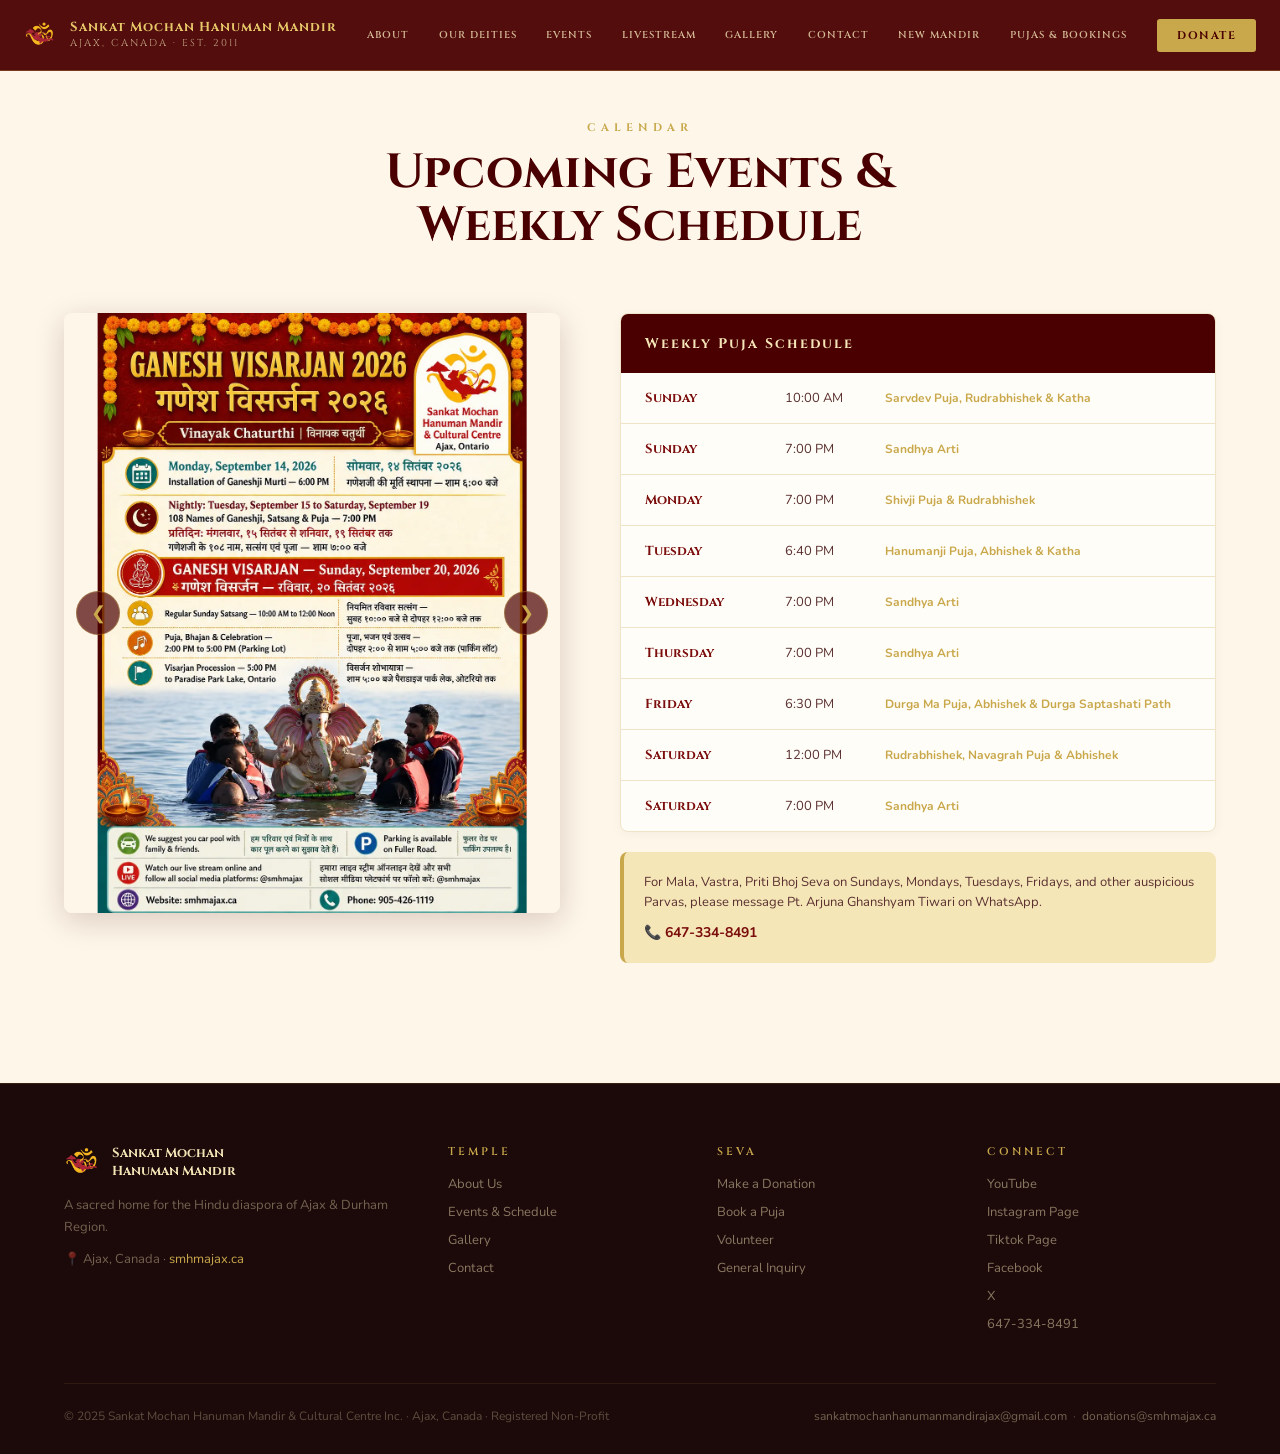
==== events.html @ 4f7484eb "Initial commit - SMHM website dev" ====
<!DOCTYPE html>
<html lang="en">
<head>
<meta charset="UTF-8">
<meta name="viewport" content="width=device-width, initial-scale=1.0">
<title>Sankat Mochan Hanuman Mandir & Cultural Centre</title>
<link rel="icon" type="image/png" href="assets/images/mandir-icon.png">
<link rel="preconnect" href="https://fonts.googleapis.com">
<link href="https://fonts.googleapis.com/css2?family=Cormorant+Garamond:ital,wght@0,300;0,400;0,600;0,700;1,400&family=Cinzel:wght@400;600;700;900&family=Nunito:wght@300;400;600;700&display=swap" rel="stylesheet">
<link rel="stylesheet" href="assets/css/style.css?v=11">
</head>
<body>

<!-- ═══ NAV ═══ -->
<nav id="nav">
  <a href="index.html" class="nav-brand">
      <div class="nav-inner">
      <img src="assets/images/mandir-icon.png" class="nav-logo-img" alt="Mandir Logo">
      <div class="nav-name">
        <div class="n1">Sankat Mochan Hanuman Mandir</div>
        <div class="n2">Ajax, Canada · Est. 2011</div>
      </div>
    </a>

    <div class="nav-links">
      <a href="about.html">About</a>
      <a href="deities.html">Our Deities</a>
      <a href="events.html">Events</a>
      <a href="livestream.html">Livestream</a>
      <a href="gallery.html">Gallery</a>
      <a href="contact.html">Contact</a>
      <a href="new-mandir.html">New Mandir</a>
      <a href="bookings.html">Pujas &amp; Bookings</a>
    </div>

    <a href="donate.html" class="nav-donate">Donate</a>

    <button class="nav-mobile-btn" onclick="toggleMenu()" aria-label="Menu">
      <span></span><span></span><span></span>
    </button>
  </div>

  <div id="mobile-menu">
    <a href="about.html" onclick="toggleMenu()">About</a>
    <a href="deities.html" onclick="toggleMenu()">Our Deities</a>
    <a href="events.html" onclick="toggleMenu()">Events</a>
    <a href="livestream.html" onclick="toggleMenu()">Livestream</a>
    <a href="gallery.html" onclick="toggleMenu()">Gallery</a>
    <a href="contact.html" onclick="toggleMenu()">Contact</a>
    <a href="new-mandir.html" onclick="toggleMenu()">New Mandir</a>
    <a href="bookings.html" onclick="toggleMenu()">Pujas &amp; Bookings</a>
    <a href="donate.html" onclick="toggleMenu()">Donate</a>
  </div>
</nav>


<!-- ═══ EVENTS ═══ -->
<section id="events">
  <div class="container">
    <div style="text-align:center;margin-bottom:60px" class="fade-up">
      <span class="section-label">Calendar</span>
      <h2 class="section-title">Upcoming Events &<br>Weekly Schedule</h2>
    </div>
    <div class="events-grid">
      <div>
        <div class="events-poster-slider fade-up">
  
  <button class="slider-arrow prev" onclick="moveSlide(-1)" aria-label="Previous Poster">&#10094;</button>
  <button class="slider-arrow next" onclick="moveSlide(1)" aria-label="Next Poster">&#10095;</button>

  <div class="slider-track" id="sliderTrack">
    <img src="assets/images/september/Ganeshvisarjan 2026.webp" alt="Ganeshvisarjan 2026">
    
    <img src="assets/images/september/Pitri Paksh.webp" alt="Pritri Paksh">
    
    <img src="assets/images/september/Diwali fundraiser.webp" alt="Diwali Fundraising">
    
    <img src="assets/images/september/Sharad Navratri 2026 .webp" alt="Navratri">
  </div>

</div>
      </div>
      <div class="fade-up stagger-2">
        <div class="schedule-table">
          <h3>Weekly Puja Schedule</h3>
          <div class="schedule-row"><span class="day2">Sunday</span><span class="time">10:00 AM</span><span class="service">Sarvdev Puja, Rudrabhishek & Katha</span></div>
          <div class="schedule-row"><span class="day2">Sunday</span><span class="time">7:00 PM</span><span class="service">Sandhya Arti</span></div>
          <div class="schedule-row"><span class="day2">Monday</span><span class="time">7:00 PM</span><span class="service">Shivji Puja & Rudrabhishek</span></div>
          <div class="schedule-row"><span class="day2">Tuesday</span><span class="time">6:40 PM</span><span class="service">Hanumanji Puja, Abhishek & Katha</span></div>
          <div class="schedule-row"><span class="day2">Wednesday</span><span class="time">7:00 PM</span><span class="service">Sandhya Arti</span></div>
          <div class="schedule-row"><span class="day2">Thursday</span><span class="time">7:00 PM</span><span class="service">Sandhya Arti</span></div>
          <div class="schedule-row"><span class="day2">Friday</span><span class="time">6:30 PM</span><span class="service">Durga Ma Puja, Abhishek & Durga Saptashati Path</span></div>
          <div class="schedule-row"><span class="day2">Saturday</span><span class="time">12:00 PM</span><span class="service">Rudrabhishek, Navagrah Puja & Abhishek</span></div>
          <div class="schedule-row"><span class="day2">Saturday</span><span class="time">7:00 PM</span><span class="service">Sandhya Arti</span></div>
        </div>
        <div style="margin-top:20px;padding:20px;background:var(--gold-pale);border-radius:var(--r);border-left:4px solid var(--gold)">
          <p style="font-size:13px;color:var(--text-lt);line-height:1.6">For Mala, Vastra, Priti Bhoj Seva on Sundays, Mondays, Tuesdays, Fridays, and other auspicious Parvas, please message Pt. Arjuna Ghanshyam Tiwari on WhatsApp.</p>
          <a href="tel:6473348491" style="display:inline-block;margin-top:10px;color:var(--crimson);font-weight:700;font-size:14px;text-decoration:none">📞 647-334-8491</a>
        </div>
      </div>
    </div>
  </div>
</section>



<!-- ═══ FOOTER ═══ -->
<footer>
  <div class="container">
    <div class="footer-grid">
      <div class="footer-brand">
        <div style="display:flex;align-items:center;gap:12px;margin-bottom:12px">
          <img src="assets/images/mandir-icon.png" 
       alt="Mandir Logo" 
       style="width:36px; height:36px; object-fit:cover; border-radius:50%; flex-shrink:0;">
          <div style="font-family:'Cinzel',serif;font-size:13px;color:var(--gold-pale);font-weight:700">Sankat Mochan<br>Hanuman Mandir</div>
        </div>
        <p>A sacred home for the Hindu diaspora of Ajax & Durham Region.</p>
        <p style="margin-top:10px">📍 Ajax, Canada · <a href="http://smhmajax.ca" style="color:var(--gold);text-decoration:none">smhmajax.ca</a></p>
      </div>
      <div class="footer-col">
        <h4>Temple</h4>
        <a href="about.html">About Us</a>
        <a href="events.html">Events & Schedule</a>
        <a href="gallery.html">Gallery</a>
        <a href="contact.html">Contact</a>
      </div>
      <div class="footer-col">
        <h4>Seva</h4>
        <a href="donate.html">Make a Donation</a>
        <a href="mailto:bookings@smhmajax.ca">Book a Puja</a>
        <a href="mailto:seva@smhmajax.ca">Volunteer</a>
        <a href="mailto:info@smhmajax.ca">General Inquiry</a>
      </div>
      <div class="footer-col">
        <h4>Connect</h4>
        <a href="https://www.youtube.com/@smhmajax" target="_blank">YouTube</a>
        <a href="https://www.instagram.com/smhmajax/">Instagram Page</a>
        <a href="https://www.tiktok.com/@smhmajax">Tiktok Page</a>
        <a href="https://www.facebook.com/smhmajax?mibextid=wwXlfr&mibextid=wwXlfr">Facebook</a>
        <a href="https://x.com/smhmajax">X</a>
        <a href="tel:6473348491">647-334-8491</a>
      </div>
    </div>
    <div class="footer-bottom">
      <span>© 2025 Sankat Mochan Hanuman Mandir & Cultural Centre Inc. · Ajax, Canada · Registered Non-Profit</span>
      <span>
        <a href="mailto:sankatmochanhanumanmandirajax@gmail.com">sankatmochanhanumanmandirajax@gmail.com</a> &nbsp;·&nbsp;
        <a href="mailto:donations@smhmajax.ca">donations@smhmajax.ca</a>
      </span>
    </div>
  </div>
</footer>
<script src="assets/scripts/main.js"></script>
</body>
</html>
---- assets/css/style.css ----
/* ═══════════════════════════════════════════
   SMHMAJAX.CA  —  Design System
   Deep crimson · Antique gold · Ivory
   Cinzel (display) + Cormorant (serif) + Nunito (body)
═══════════════════════════════════════════ */
:root {
  --crimson:    #7B0D0D;
  --crimson-dk: #4A0000;
  --crimson-lt: #A01515;
  --gold:       #C9A84C;
  --gold-lt:    #E8C96A;
  --gold-pale:  #F5E6B8;
  --ivory:      #FDF6E9;
  --ivory-dk:   #F0E4C8;
  --charcoal:   #1C0A0A;
  --text:       #2A1010;
  --text-lt:    #5A3030;
  --white:      #FFFDF7;
  --shadow:     rgba(74,0,0,0.18);
  --r:          8px;
}

*, *::before, *::after { margin:0; padding:0; box-sizing:border-box; }

html {
  scroll-behavior: smooth;
  max-width: 100%;
  overflow-x: hidden;
  margin: 0;
}

body {
  font-family: 'Nunito', sans-serif;
  background: var(--ivory);
  color: var(--text);
  max-width: 100%;
  overflow-x: hidden;
  margin: 0;
  padding-left: 0;
  padding-right: 0;
  box-sizing: border-box;
}

/* ── SCROLLBAR ── */
::-webkit-scrollbar { width: 6px; }
::-webkit-scrollbar-track { background: var(--ivory-dk); }
::-webkit-scrollbar-thumb { background: var(--crimson); border-radius: 3px; }

/* ═══ TYPOGRAPHY ═══ */
.display    { font-family:'Cinzel',serif; }
.serif      { font-family:'Cormorant Garamond',serif; }
h1,h2,h3   { font-family:'Cinzel',serif; }
h4,h5      { font-family:'Cormorant Garamond',serif; font-weight:600; }

/* ═══ UTILITY ═══ */
.gold-line {
  display:flex; align-items:center; gap:16px;
  color:var(--gold); font-size:12px; letter-spacing:3px; text-transform:uppercase;
}
.gold-line::before,.gold-line::after {
  content:''; flex:1; height:1px;
  background:linear-gradient(90deg,transparent,var(--gold),transparent);
}
.section-label {
  font-family:'Cinzel',serif; font-size:11px; font-weight:700;
  letter-spacing:5px; color:var(--gold); text-transform:uppercase;
  margin-bottom:12px; display:block;
}
.section-title {
  font-family:'Cinzel',serif; font-size:clamp(28px,4vw,48px);
  font-weight:700; color:var(--crimson-dk); line-height:1.1;
  margin-bottom:20px;
}
.section-body {
  font-family:'Cormorant Garamond',serif; font-size:18px;
  color:var(--text-lt); line-height:1.8; font-weight:400;
}
.btn-primary {
  display:inline-flex; align-items:center; gap:10px;
  background:var(--crimson); color:var(--gold-pale);
  font-family:'Cinzel',serif; font-size:12px; font-weight:700;
  letter-spacing:2px; text-transform:uppercase;
  padding:14px 32px; border-radius:3px; text-decoration:none;
  border:2px solid var(--crimson);
  transition:all 0.3s ease;
  box-shadow: 0 4px 20px var(--shadow);
}
.btn-primary:hover {
  background:transparent; color:var(--crimson);
  transform:translateY(-2px);
  box-shadow: 0 8px 30px var(--shadow);
}
.btn-outline {
  display:inline-flex; align-items:center; gap:10px;
  background:transparent; color:var(--gold-pale);
  font-family:'Cinzel',serif; font-size:12px; font-weight:700;
  letter-spacing:2px; text-transform:uppercase;
  padding:14px 32px; border-radius:3px; text-decoration:none;
  border:2px solid var(--gold);
  transition:all 0.3s ease;
}
.btn-outline:hover {
  background:var(--gold); color:var(--crimson-dk);
  transform:translateY(-2px);
}
.container { max-width:1200px; margin:0 auto; padding:0 24px; }
.grid-2 { display:grid; grid-template-columns:1fr 1fr; gap:60px; align-items:center; }
.grid-3 { display:grid; grid-template-columns:repeat(3,1fr); gap:32px; }
.grid-4 { display:grid; grid-template-columns:repeat(4,1fr); gap:24px; }

/* ═══ NAV ═══ */
#nav {
  position:fixed; top:0; left:0; right:0; z-index:1000;
  background:rgba(74,0,0,0.95);
  backdrop-filter:blur(20px);
  border-bottom:1px solid rgba(201,168,76,0.3);
  transition:all 0.3s ease;
}
#nav .nav-inner {
  max-width:1400px; margin:0 auto; padding:0 24px;
  display:flex; align-items:center; justify-content:flex-start;
  height:70px; gap:0;
}
.nav-brand {
  display:flex; align-items:center; gap:14px; text-decoration:none;
  flex-shrink:0;
}
.nav-om {
  width:42px; height:42px; border-radius:50%;
  background:linear-gradient(135deg,var(--gold),var(--gold-lt));
  display:flex; align-items:center; justify-content:center;
  font-size:20px; color:var(--crimson-dk); font-weight:900;
  font-family:'Cinzel',serif; flex-shrink:0;
  box-shadow:0 2px 12px rgba(201,168,76,0.4);
}
.nav-name { font-family:'Cinzel',serif; white-space:nowrap; }
.nav-name .n1 { font-size:13px; font-weight:700; color:var(--gold-lt); letter-spacing:1px; line-height:1.2; white-space:nowrap; }
.nav-name .n2 { font-size:10px; color:rgba(245,230,184,0.7); letter-spacing:2px; text-transform:uppercase; white-space:nowrap; }
.nav-links {
  display:flex; align-items:center; flex:1;
  justify-content:space-between;
  flex-wrap:nowrap; white-space:nowrap;
  padding:0 24px;
}
.nav-links a {
  font-family:'Cinzel',serif; font-size:10px; font-weight:600;
  letter-spacing:1px; text-transform:uppercase;
  color:rgba(245,230,184,0.8); padding:8px 6px; border-radius:3px;
  text-decoration:none; transition:all 0.2s ease; white-space:nowrap;
}
.nav-links a:hover { color:var(--gold-lt); background:rgba(201,168,76,0.12); }
.nav-links a.nav-active { color:var(--gold-lt); background:rgba(201,168,76,0.14); }
.nav-donate {
  font-family:'Cinzel',serif; font-size:11px; font-weight:700;
  letter-spacing:1.5px; text-transform:uppercase;
  background:var(--gold); color:var(--crimson-dk);
  padding:9px 20px; border-radius:3px; text-decoration:none;
  transition:all 0.2s ease;
}
.nav-donate:hover { background:var(--gold-lt); transform:translateY(-1px); }
.nav-mobile-btn { display:none; background:none; border:none; cursor:pointer; padding:8px; }
.nav-mobile-btn span {
  display:block; width:24px; height:2px;
  background:var(--gold); margin:5px 0; transition:all 0.3s;
}
#mobile-menu {
  display:none; background:var(--crimson-dk);
  border-top:1px solid rgba(201,168,76,0.2);
}
#mobile-menu a {
  display:block; padding:14px 24px;
  font-family:'Cinzel',serif; font-size:12px; letter-spacing:2px;
  color:var(--gold-pale); text-decoration:none;
  border-bottom:1px solid rgba(201,168,76,0.1);
}

/* ═══ HERO ═══ */
#hero {
  min-height:100vh; position:relative; overflow:hidden;
  background:var(--crimson-dk);
  display:flex; align-items:center;
}
.hero-bg {
  position:absolute; inset:0;
  background: radial-gradient(ellipse 80% 60% at 60% 40%, rgba(160,21,21,0.7) 0%, rgba(74,0,0,0.95) 70%);
}
/* Decorative mandala pattern */
.hero-mandala {
  position:absolute; right:-200px; top:50%; transform:translateY(-50%);
  width:700px; height:700px; border-radius:50%;
  border:1px solid rgba(201,168,76,0.08);
  pointer-events:none;
}
.hero-mandala::before {
  content:''; position:absolute; inset:40px; border-radius:50%;
  border:1px solid rgba(201,168,76,0.06);
}
.hero-mandala::after {
  content:''; position:absolute; inset:80px; border-radius:50%;
  border:1px solid rgba(201,168,76,0.04);
}
.hero-murti-left {
  position: absolute;
  left: 0;
  top: 0;
  bottom: 0;
  width: 42%; 
  height: 100%;
  object-fit: cover;
  object-position: right bottom;
  mask-image: linear-gradient(to right, black 55%, transparent 98%);
  -webkit-mask-image: linear-gradient(to right, black 55%, transparent 98%);
  opacity: 0.85;
}

.hero-murti-right {
  position: absolute;
  right: 0;
  bottom: 0;
  width: 42%;
  height: 100%;
  object-fit: cover;
  object-position: left bottom;
  mask-image: linear-gradient(to left, black 55%, transparent 98%);
  -webkit-mask-image: linear-gradient(to left, black 55%, transparent 98%);
  opacity: 0.85;
}
.nav-logo-img {
  width: 32px;
  height: 32px;
  border-radius: 50%;
  object-fit: contain;
  object-position: center center;
}
.hero-content {
    position: relative;
    z-index: 2;
    width: 100%;
    max-width: 650px;
    margin: 0 auto;
    display: flex;
    flex-direction: column;
    align-items: center;
    text-align: center;
    padding-top: 80px;
    padding-bottom: 60px;
}
.hero-badge {
  display:inline-flex; align-items:center; gap:10px;
  background:rgba(201,168,76,0.12); border:1px solid rgba(201,168,76,0.3);
  border-radius:100px; padding:8px 20px;
  font-family:'Cinzel',serif; font-size:10px; font-weight:700;
  letter-spacing:3px; color:var(--gold); text-transform:uppercase;
  margin-bottom:28px;
}
.hero-badge-dot { width:6px; height:6px; border-radius:50%; background:var(--gold); animation:pulse 2s infinite; }
@keyframes pulse { 0%,100%{opacity:1;transform:scale(1)} 50%{opacity:0.5;transform:scale(1.3)} }
.hero-om {
  font-family:'Cinzel',serif; font-size:clamp(60px,8vw,100px);
  color:var(--gold); line-height:1; display:block;
  text-shadow:0 0 60px rgba(201,168,76,0.4);
  animation:glow 3s ease-in-out infinite alternate;
  margin-bottom:8px;
}
@keyframes glow {
  from{text-shadow:0 0 40px rgba(201,168,76,0.3)}
  to{text-shadow:0 0 80px rgba(201,168,76,0.6),0 0 120px rgba(201,168,76,0.2)}
}
.hero-title {
  font-family:'Cinzel',serif; font-weight:900;
  font-size:clamp(36px,5.5vw,72px); line-height:1.0;
  color:var(--white); margin-bottom:8px;
  text-shadow:2px 4px 20px rgba(0,0,0,0.5);
}
.hero-title .gold { color:var(--gold-lt); }
.hero-subtitle {
  font-family:'Cormorant Garamond',serif; font-style:italic;
  font-size:clamp(18px,2.5vw,28px); color:rgba(245,230,184,0.75);
  margin-bottom:36px; font-weight:300; letter-spacing:1px;
}
.hero-tagline {
  font-family:'Cormorant Garamond',serif;
  font-size:clamp(16px,2vw,22px); color:rgba(245,230,184,0.6);
  margin-bottom:48px; max-width:480px; line-height:1.6;
}
.hero-cta { display:flex; gap:16px; flex-wrap:wrap; margin-bottom:60px; }
.hero-stats {
  display:flex; gap:32px; justify-content: center; flex-wrap:wrap;
  padding-top:40px; border-top:1px solid rgba(201,168,76,0.2);
}
.hero-stat .num {
  font-family:'Cinzel',serif; font-size:clamp(28px,3vw,40px);
  color:var(--gold-lt); font-weight:700; line-height:1;
}
.hero-stat .lbl {
  font-size:11px; letter-spacing:2px; color:rgba(245,230,184,0.5);
  text-transform:uppercase; margin-top:4px;
}

/* ── LIVE BANNER ── */
.live-banner {
  background:linear-gradient(135deg,var(--crimson) 0%,var(--crimson-lt) 100%);
  border-top:1px solid rgba(201,168,76,0.3);
  border-bottom:1px solid rgba(201,168,76,0.3);
  padding:14px 0;
}
.live-banner-inner {
  max-width:1200px; margin:0 auto; padding:0 24px;
  display:flex; align-items:center; justify-content:space-between; flex-wrap:wrap; gap:16px;
}
.live-badge {
  display:flex; align-items:center; gap:10px;
  font-family:'Cinzel',serif; font-size:11px; font-weight:700;
  letter-spacing:2px; color:var(--gold-pale); text-transform:uppercase;
}
.live-dot { width:10px; height:10px; border-radius:50%; background:#ff4444; animation:blink 1.2s step-end infinite; }
@keyframes blink { 50%{opacity:0} }
.live-schedule { display:flex; gap:20px; flex-wrap:wrap; }
.live-pill {
  background:rgba(245,230,184,0.12); border:1px solid rgba(245,230,184,0.2);
  border-radius:100px; padding:5px 14px;
  font-size:11px; color:var(--gold-pale); letter-spacing:1px;
}
.live-pill strong { color:var(--gold-lt); }
.live-yt {
  display:flex; align-items:center; gap:8px;
  background:rgba(255,0,0,0.15); border:1px solid rgba(255,0,0,0.3);
  border-radius:6px; padding:6px 14px;
  font-size:11px; color:#fff; text-decoration:none; letter-spacing:1px;
  font-family:'Cinzel',serif; font-weight:700; transition:all 0.2s;
}
.live-yt:hover { background:rgba(255,0,0,0.3); }
.yt-icon { width:18px; height:13px; }

/* ═══ ABOUT ═══ */
#about {
  padding-top: 140px; 
}

.about-image-stack {
  max-width: 100%;
  overflow: hidden;
}

.about-img-main {
  width: 100%;
  flex: 1;
  object-fit: cover;
  object-position: center 5%;
  border-radius: var(--r) var(--r) 0 0;
  box-shadow: 0 20px 60px var(--shadow);
  min-height: 0;
}

.about-img-secondary {
  width: 100%;
  flex: 1;
  object-fit: cover;
  object-position: center center;
  border-radius: 0 0 var(--r) var(--r);
  border-top: 3px solid var(--gold);
  box-shadow: 0 20px 60px var(--shadow);
  display: block;
  min-height: 0;
}

/* Floating secondary image rule removed/optional since Shivling was removed */

.about-badge {
  display: inline-flex; 
  align-items: center; 
  gap: 8px;
  background: var(--gold-pale); 
  border-radius: 3px; 
  padding: 6px 16px;
  font-family: 'Cinzel', serif; 
  font-size: 10px; 
  font-weight: 700;
  letter-spacing: 3px; 
  color: var(--crimson); 
  margin-bottom: 20px;
}

.about-highlights { 
  display: grid; 
  grid-template-columns: 1fr 1fr; 
  gap: 20px; 
  margin-top: 40px; 
}

.about-highlight {
  padding: 20px; 
  border-left: 3px solid var(--gold);
  background: var(--ivory); 
  border-radius: 0 var(--r) var(--r) 0;
}

.about-highlight .icon { 
  font-size: 24px; 
  margin-bottom: 8px; 
}

.about-highlight h5 { 
  font-family: 'Cinzel', serif; 
  font-size: 13px; 
  color: var(--crimson); 
  margin-bottom: 4px; 
  letter-spacing: 1px; 
}

.about-highlight p { 
  font-size: 13px; 
  color: var(--text-lt); 
  line-height: 1.5; 
}

/* ═══ DEITIES ═══ */
.deity-strip { padding:80px 0; background:var(--crimson-dk); }
.deity-strip-inner { max-width:1200px; margin:0 auto; padding:0 24px; }
.deity-strip h2 { font-family:'Cinzel',serif; font-size:14px; font-weight:700; letter-spacing:5px; color:var(--gold); text-transform:uppercase; text-align:center; margin-bottom:40px; }
.deity-grid {
    display:grid;
    grid-template-columns:repeat(auto-fit,minmax(180px,1fr));
    gap:20px;
}
.deity-card {
  border-radius:var(--r);
  overflow:hidden;
  position:relative;
  aspect-ratio:3/4;
  min-height:280px;
  cursor:pointer;
  border:1px solid rgba(201,168,76,0.2);
  transition:all 0.3s ease;
}
.deity-card:hover { transform:translateY(-6px); border-color:var(--gold); }
.deity-card img { width:100%; height:100%; object-fit:cover; object-position:top center; display:block; }
.deity-card img{
    transition:transform .4s ease;
}

.deity-card:hover img{
    transform:scale(1.05);
}
.gallery-overlay{
    position:absolute;
    left:0;
    right:0;
    bottom:0;
    padding:20px;
    background:linear-gradient(
        to top,
        rgba(0,0,0,.85),
        rgba(0,0,0,.2),
        transparent
    );
    opacity:0;
    transition:opacity .3s ease;
}

.deity-card:hover .gallery-overlay{
    opacity:1;
}
.gallery-overlay h3{
    margin:0 0 8px;
    color:#fff;
    font-family:'Cinzel',serif;
}
.gallery-overlay p{
    margin:0;
    color:rgba(255,255,255,.85);
    font-size:14px;
    line-height:1.4;
}

/* ═══ EVENTS ═══ */
#events { padding:120px 0; background:var(--ivory); }
.events-grid { display:grid; grid-template-columns:1fr 1.2fr; gap:60px; align-items:start; }
.event-card {
  background:var(--white); border-radius:var(--r);
  padding:28px; border:1px solid var(--ivory-dk);
  display:flex; gap:20px; align-items:flex-start;
  transition:all 0.3s ease;
  box-shadow:0 2px 12px rgba(0,0,0,0.04);
}
.event-card:hover { transform:translateY(-4px); box-shadow:0 12px 40px var(--shadow); border-color:var(--gold); }
.event-date {
  background:var(--crimson); color:var(--gold-pale);
  border-radius:var(--r); padding:12px 14px; text-align:center;
  flex-shrink:0; min-width:62px;
}
.event-date .day { font-family:'Cinzel',serif; font-size:28px; font-weight:700; line-height:1; }
.event-date .mon { font-size:11px; letter-spacing:2px; text-transform:uppercase; opacity:0.8; margin-top:2px; }
.event-info h4 { font-family:'Cinzel',serif; font-size:15px; color:var(--crimson-dk); margin-bottom:6px; }
.event-info p { font-size:13px; color:var(--text-lt); line-height:1.5; }
.event-info .tag { display:inline-block; background:var(--gold-pale); color:var(--crimson); font-size:10px; font-weight:700; letter-spacing:2px; padding:3px 10px; border-radius:100px; margin-top:8px; text-transform:uppercase; }
.schedule-table { background:var(--white); border-radius:var(--r); overflow:hidden; border:1px solid var(--ivory-dk); box-shadow:0 2px 12px rgba(0,0,0,0.04); }
.schedule-table h3 { padding:20px 24px; background:var(--crimson-dk); color:var(--gold-pale); font-family:'Cinzel',serif; font-size:14px; letter-spacing:2px; }
.schedule-row {
  display: grid;
  grid-template-columns: 140px 100px 1fr;  
  align-items: center;
  padding: 16px 24px;
  border-bottom: 1px solid var(--ivory-dk);
}
.schedule-row:last-child { border-bottom:none; }
.schedule-row .day2 { font-family:'Cinzel',serif; font-size:13px; color:var(--crimson); font-weight:700; }
.schedule-row .time { font-size:13px; color:var(--text-lt); }
.schedule-row .service { font-size:12px; color:var(--gold); font-weight:700; }

/* ═══ EVENTS POSTER SLIDER ═══ */
.events-poster-slider {
  position: relative;
  width: 100%;
  overflow: hidden;
  border-radius: var(--r);
  box-shadow: 0 8px 30px var(--shadow);
}

.slider-track {
  display: flex;
  transition: transform 0.5s ease;
  width: 100%;
}

/* ── Slider Image Dimension Fix ── */
#sliderTrack img {
  width: 100%;
  flex: 0 0 100%; /* THE MAGIC FIX: Prevents squishing, forces 1 image per slide */
  height: 600px; 
  object-fit: contain; 
  background-color: var(--ivory); 
  display: block; 
  padding: 0 !important;
  margin: 0 !important;
  gap: 0 !important;
}
.slider-container {
  box-shadow: none !important; /* Removes the floating drop-shadow */
  border: none !important;     /* Removes any visible borders */
  background: transparent !important; 
}

.slider-arrow {
  position: absolute;
  top: 50%;
  transform: translateY(-50%);
  z-index: 10;
  background: rgba(74,0,0,0.7);
  border: 1px solid rgba(201,168,76,0.4);
  color: var(--gold);
  font-size: 18px;
  width: 44px;
  height: 44px;
  border-radius: 50%;
  cursor: pointer;
  display: flex;
  align-items: center;
  justify-content: center;
  transition: all 0.2s ease;
}

.slider-arrow:hover {
  background: rgba(74,0,0,0.95);
  border-color: var(--gold);
}

.slider-arrow.prev { left: 12px; }
.slider-arrow.next { right: 12px; }

/* ═══ DONATE ═══ */
#donate {
  padding:120px 0;
  background:linear-gradient(160deg,var(--crimson-dk) 0%,var(--crimson) 60%,#6B0000 100%);
  position:relative; overflow:hidden;
}
#donate::before {
  content:''; position:absolute; inset:0;
  background:url("data:image/svg+xml,%3Csvg width='60' height='60' viewBox='0 0 60 60' xmlns='http://www.w3.org/2000/svg'%3E%3Cg fill='none' fill-rule='evenodd'%3E%3Cg fill='%23C9A84C' fill-opacity='0.04'%3E%3Cpath d='M36 34v-4h-2v4h-4v2h4v4h2v-4h4v-2h-4zm0-30V0h-2v4h-4v2h4v4h2V6h4V4h-4zM6 34v-4H4v4H0v2h4v4h2v-4h4v-2H6zM6 4V0H4v4H0v2h4v4h2V6h4V4H6z'/%3E%3C/g%3E%3C/g%3E%3C/svg%3E");
  pointer-events:none;
}
.donate-inner { position:relative; z-index:1; }
.donate-grid { display:grid; grid-template-columns:1fr 1fr; gap:80px; align-items:start; }
.donate-text .section-title { color:var(--gold-pale); }
.donate-text .section-body { color:rgba(245,230,184,0.75); }
.donate-ways { display:grid; grid-template-columns:1fr 1fr; gap:16px; margin-top:32px; }
.donate-way {
  background:rgba(245,230,184,0.08); border:1px solid rgba(201,168,76,0.25);
  border-radius:var(--r); padding:20px;
  transition:all 0.3s ease;
}
.donate-way:hover { background:rgba(245,230,184,0.14); border-color:var(--gold); }
.donate-way .icon { font-size:28px; margin-bottom:10px; }
.donate-way h5 { font-family:'Cinzel',serif; font-size:13px; color:var(--gold-lt); margin-bottom:6px; letter-spacing:1px; }
.donate-way p { font-size:13px; color:rgba(245,230,184,0.65); line-height:1.5; }
.donate-way .val { color:var(--gold-lt); font-weight:700; font-size:15px; margin-top:4px; display:block; }
.donate-card {
  background:var(--ivory); border-radius:12px;
  padding:40px; box-shadow:0 20px 60px rgba(0,0,0,0.3);
}
.donate-card h3 { font-family:'Cinzel',serif; font-size:22px; color:var(--crimson-dk); margin-bottom:8px; }
.donate-card .sub { font-family:'Cormorant Garamond',serif; font-size:16px; color:var(--text-lt); margin-bottom:28px; font-style:italic; }
.amount-grid { display:grid; grid-template-columns:repeat(3,1fr); gap:10px; margin-bottom:20px; }
.amount-btn {
  border:2px solid var(--ivory-dk); border-radius:var(--r); padding:14px 8px;
  text-align:center; cursor:pointer; transition:all 0.2s ease; background:var(--white);
  font-family:'Cinzel',serif; font-weight:700;
}
.amount-btn:hover,.amount-btn.active { border-color:var(--crimson); background:var(--crimson); color:var(--white); }
.amount-btn .am { font-size:20px; color:var(--crimson); display:block; }
.amount-btn:hover .am, .amount-btn.active .am { color:var(--gold-pale); }
.amount-btn .lb { font-size:9px; letter-spacing:1px; color:var(--text-lt); text-transform:uppercase; }
.amount-btn:hover .lb, .amount-btn.active .lb { color:rgba(245,230,184,0.7); }
.donate-input {
  width:100%; padding:14px 16px; border:2px solid var(--ivory-dk);
  border-radius:var(--r); font-size:16px; margin-bottom:16px;
  font-family:'Nunito',sans-serif; transition:border-color 0.2s;
  background:var(--white); color:var(--text);
}
.donate-input:focus { outline:none; border-color:var(--crimson); }
.donate-submit {
  width:100%; padding:16px; background:var(--crimson);
  color:var(--gold-pale); border:none; border-radius:var(--r); cursor:pointer;
  font-family:'Cinzel',serif; font-size:14px; font-weight:700; letter-spacing:2px;
  text-transform:uppercase; transition:all 0.3s ease;
}
.donate-submit:hover { background:var(--crimson-dk); transform:translateY(-2px); box-shadow:0 8px 24px rgba(74,0,0,0.4); }
.etransfer-note {
  margin-top:16px; padding:14px; background:var(--ivory);
  border-radius:var(--r); border:1px solid var(--ivory-dk);
  font-size:13px; color:var(--text-lt); text-align:center; line-height:1.6;
}
.etransfer-note strong { color:var(--crimson); }

/* ═══ STREAM ═══ */
#stream { padding:120px 0; background:var(--charcoal); }
#stream .section-title { color:var(--gold-pale); }
#stream .section-body { color:rgba(245,230,184,0.6); }
.stream-embed {
  border-radius:var(--r); overflow:hidden;
  border:2px solid rgba(201,168,76,0.3);
  box-shadow:0 20px 60px rgba(0,0,0,0.5);
  aspect-ratio:16/9; background:#000; position:relative;
}
.stream-placeholder {
  position:absolute; inset:0; display:flex; flex-direction:column;
  align-items:center; justify-content:center; gap:20px;
}
.stream-placeholder .play-btn {
  width:80px; height:80px; border-radius:50%;
  background:rgba(201,168,76,0.15); border:2px solid var(--gold);
  display:flex; align-items:center; justify-content:center; cursor:pointer;
  transition:all 0.3s;
}
.stream-placeholder .play-btn:hover { background:rgba(201,168,76,0.25); transform:scale(1.08); }
.play-tri { width:0; height:0; border-style:solid; border-width:14px 0 14px 26px; border-color:transparent transparent transparent var(--gold); margin-left:4px; }
.stream-placeholder p { color:rgba(245,230,184,0.6); font-family:'Cinzel',serif; font-size:13px; letter-spacing:2px; }
.stream-info { display:grid; grid-template-columns:1fr 1fr; gap:60px; align-items:start; }
.stream-features { display:flex; flex-direction:column; gap:16px; margin-top:32px; }
.stream-feat {
  display:flex; gap:16px; align-items:flex-start;
  padding:16px; background:rgba(201,168,76,0.05);
  border:1px solid rgba(201,168,76,0.1); border-radius:var(--r);
}
.stream-feat .ic { font-size:22px; flex-shrink:0; margin-top:2px; }
.stream-feat h5 { font-family:'Cinzel',serif; font-size:13px; color:var(--gold-lt); margin-bottom:4px; letter-spacing:1px; }
.stream-feat p { font-size:13px; color:rgba(245,230,184,0.5); line-height:1.5; }
.yt-subscribe {
  display:inline-flex; align-items:center; gap:10px; margin-top:24px;
  background:#FF0000; color:#fff; padding:14px 28px; border-radius:var(--r);
  font-family:'Cinzel',serif; font-size:12px; font-weight:700; letter-spacing:2px;
  text-decoration:none; transition:all 0.2s; text-transform:uppercase;
}
.yt-subscribe:hover { background:#CC0000; transform:translateY(-2px); }
.yt-sub-icon { width:24px; height:17px; fill:white; }

/* ═══ GALLERY ═══ */
#gallery { padding:120px 0; background:var(--ivory-dk); }
.gallery-masonry {
  display:grid; grid-template-columns:repeat(3,1fr);
  grid-template-rows:auto; gap:16px;
}
.gallery-item {
  border-radius:var(--r); overflow:hidden; position:relative;
  cursor:pointer;
}
.gallery-item img {
  width: 100%;
  height: 100%;
  object-fit: cover;
  object-position: top center;  
  display: block;
  transition: transform 0.4s ease;
}
.gallery-item:hover img { transform:scale(1.04); }
.gallery-item::after {
  content:''; position:absolute; inset:0;
  background:linear-gradient(transparent 60%,rgba(74,0,0,0.6));
  opacity:0; transition:opacity 0.3s;
}
.gallery-item:hover::after { opacity:1; }
.g1 { grid-row:span 2; }
.g4 { grid-column:span 2; }

/* ═══ CONTACT ═══ */
#contact { padding:120px 0; background:var(--white); }
.contact-grid { display:grid; grid-template-columns:1fr 1.2fr; gap:80px; }
.contact-info-card {
  background:var(--crimson-dk); border-radius:12px; padding:40px;
  color:var(--gold-pale);
}
.contact-info-card h3 { font-family:'Cinzel',serif; font-size:20px; color:var(--gold-lt); margin-bottom:28px; }
.contact-item { display:flex; gap:16px; margin-bottom:24px; align-items:flex-start; }
.contact-item .ci { font-size:22px; flex-shrink:0; margin-top:2px; }
.contact-item h5 { font-family:'Cinzel',serif; font-size:12px; letter-spacing:2px; color:var(--gold); margin-bottom:4px; text-transform:uppercase; }
.contact-item p { font-size:14px; color:rgba(245,230,184,0.75); line-height:1.5; }
.contact-item a { color:var(--gold-lt); text-decoration:none; }
.contact-item a:hover { color:var(--gold); }
.social-links { display:flex; gap:12px; margin-top:28px; padding-top:28px; border-top:1px solid rgba(201,168,76,0.2); }
.social-link {
  width:42px; height:42px; border-radius:var(--r);
  background:rgba(201,168,76,0.1); border:1px solid rgba(201,168,76,0.2);
  display:flex; align-items:center; justify-content:center;
  color:var(--gold); text-decoration:none; font-size:16px;
  transition:all 0.2s;
}
.social-link:hover { background:rgba(201,168,76,0.25); border-color:var(--gold); }
.board-grid { display:grid; grid-template-columns:1fr 1fr; gap:16px; }
.board-member {
  padding:20px; background:var(--ivory); border-radius:var(--r);
  border:1px solid var(--ivory-dk);
  transition:all 0.2s ease;
}
.board-member:hover { border-color:var(--gold); background:var(--white); }
.board-member h5 { font-family:'Cinzel',serif; font-size:13px; color:var(--crimson-dk); margin-bottom:2px; }
.board-member .role { font-size:11px; letter-spacing:1.5px; color:var(--gold); text-transform:uppercase; margin-bottom:6px; }
.board-member .email { font-size:12px; color:var(--text-lt); }
.board-member .email a { color:var(--crimson); text-decoration:none; }
.board-member .email a:hover { color:var(--crimson-lt); }

/* ═══════════════════════════════════════════
   NEW TEMPLE PROJECT PAGE
═══════════════════════════════════════════ */

/* ── HERO ── */
#temple-hero {
  position: relative;
  min-height: 92vh;
  margin-top: 70px;
  overflow: hidden;
  display: flex;
  align-items: center;
}

/* The image fills the full section behind everything */
.temple-hero-img {
  position: absolute;
  inset: 0;
  width: 100%;
  height: 100%;
  object-fit: cover;
  object-position: center center;
}

/* Gradient: strong crimson on the left fading to transparent on the right
   so the temple image stays fully visible on the right side             */
.temple-hero-gradient {
  position: absolute;
  inset: 0;
  background: linear-gradient(
    to right,
    rgba(74,0,0,0.92) 0%,
    rgba(74,0,0,0.75) 38%,
    rgba(74,0,0,0.25) 62%,
    rgba(74,0,0,0.0)  100%
  );
}

.temple-hero-content {
  position: relative;
  z-index: 2;
  width: 100%;
  max-width: 1400px;
  margin: 0 auto;
  padding: 140px 24px 80px 24px; 
}

.temple-eyebrow {
  display: inline-flex;
  align-items: center;
  gap: 10px;
  background: rgba(201,168,76,0.15);
  border: 1px solid rgba(201,168,76,0.35);
  border-radius: 100px;
  padding: 8px 20px;
  font-family: 'Cinzel', serif;
  font-size: 10px;
  font-weight: 700;
  letter-spacing: 3px;
  color: var(--gold);
  text-transform: uppercase;
  margin-bottom: 28px;
}

.temple-eyebrow-dot {
  width: 6px;
  height: 6px;
  border-radius: 50%;
  background: var(--gold);
  animation: pulse 2s infinite;
}

.temple-hero-title {
  font-family: 'Cinzel', serif;
  font-size: clamp(36px, 5vw, 68px);
  font-weight: 900;
  line-height: 1.0;
  color: var(--white);
  margin-bottom: 24px;
  text-shadow: 2px 4px 20px rgba(0,0,0,0.5);
}

.temple-hero-title .gold { color: var(--gold-lt); }

.temple-hero-body {
  font-family: 'Cormorant Garamond', serif;
  font-size: clamp(17px, 1.6vw, 21px);
  color: rgba(245,230,184,0.85);
  line-height: 1.75;
  margin-bottom: 36px;
  max-width: 560px; 
}

.temple-hero-cta {
  display: flex;
  gap: 16px;
  flex-wrap: wrap;
}

/* ── WHY SECTION ── */
#temple-why {
  padding: 100px 0;
  background: var(--ivory);
}

.temple-why-grid {
  display: grid;
  grid-template-columns: 1fr 1fr;
  gap: 80px;
  align-items: center;
}

.temple-why-image {
  width: 100%;
  height: 520px;
  object-fit: cover;
  object-position: center 30%;
  border-radius: 16px;
  box-shadow: 0 24px 60px var(--shadow);
}

/* ── HOW TO HELP ── */
#temple-help {
  padding: 100px 0;
  background: var(--crimson-dk);
  position: relative;
  overflow: hidden;
}

#temple-help::before {
  content: '';
  position: absolute;
  inset: 0;
  background: url("data:image/svg+xml,%3Csvg width='60' height='60' viewBox='0 0 60 60' xmlns='http://www.w3.org/2000/svg'%3E%3Cg fill='none'%3E%3Cg fill='%23C9A84C' fill-opacity='0.04'%3E%3Cpath d='M36 34v-4h-2v4h-4v2h4v4h2v-4h4v-2h-4zm0-30V0h-2v4h-4v2h4v4h2V6h4V4h-4zM6 34v-4H4v4H0v2h4v4h2v-4h4v-2H6zM6 4V0H4v4H0v2h4v4h2V6h4V4H6z'/%3E%3C/g%3E%3C/g%3E%3C/svg%3E");
  pointer-events: none;
}

.temple-help-inner { position: relative; z-index: 1; }

.temple-help-header { text-align: center; margin-bottom: 60px; }
.temple-help-header .section-label { color: var(--gold); }
.temple-help-header .section-title { color: var(--gold-pale); }
.temple-help-header .section-body {
  color: rgba(245,230,184,0.7);
  max-width: 600px;
  margin: 0 auto;
}

.temple-ways-grid {
  display: grid;
  grid-template-columns: repeat(3, 1fr);
  gap: 24px;
}

.temple-way-card {
  background: rgba(245,230,184,0.06);
  border: 1px solid rgba(201,168,76,0.2);
  border-radius: 12px;
  padding: 32px 28px;
  transition: all 0.3s ease;
}

.temple-way-card:hover {
  background: rgba(245,230,184,0.1);
  border-color: var(--gold);
  transform: translateY(-4px);
}

.temple-way-icon { font-size: 32px; margin-bottom: 16px; }

.temple-way-card h4 {
  font-family: 'Cinzel', serif;
  font-size: 15px;
  color: var(--gold-lt);
  margin-bottom: 10px;
  letter-spacing: 1px;
}

.temple-way-card p {
  font-family: 'Cormorant Garamond', serif;
  font-size: 17px;
  color: rgba(245,230,184,0.7);
  line-height: 1.6;
}

.temple-way-detail {
  display: block;
  margin-top: 12px;
  font-family: 'Cinzel', serif;
  font-size: 12px;
  color: var(--gold);
  letter-spacing: 1px;
  text-decoration: none;
}

.temple-way-detail:hover { color: var(--gold-lt); }

/* ── CALLOUT ── */
#temple-callout { padding: 80px 0; background: var(--white); }

.temple-callout-inner {
  text-align: center;
  max-width: 760px;
  margin: 0 auto;
}

.temple-callout-inner .section-title { color: var(--crimson-dk); margin-bottom: 20px; }
.temple-callout-inner .section-body  { margin-bottom: 36px; }

.temple-callout-btns {
  display: flex;
  gap: 16px;
  justify-content: center;
  flex-wrap: wrap;
}


/* ── RESPONSIVE ── */
@media (max-width: 1024px) {
  .temple-hero-content { padding-left: 32px; }
  .temple-why-grid { grid-template-columns: 1fr; }
  .temple-why-image { height: 360px; }
  .temple-ways-grid { grid-template-columns: 1fr 1fr; }
}

@media (max-width: 768px) {
  .temple-hero-content { padding: 100px 20px 60px; max-width: 100%; }
  .temple-hero-gradient {
    background: linear-gradient(
      to right,
      rgba(74,0,0,0.92) 0%,
      rgba(74,0,0,0.85) 60%,
      rgba(74,0,0,0.7)  100%
    );
  }
  .temple-ways-grid { grid-template-columns: 1fr; }
  .temple-hero-cta { flex-direction: column; }
  .temple-callout-btns { flex-direction: column; align-items: center; }
}

/* ═══════════════════════════════════════════════════════════
   BOOKINGS PAGE — append everything below to style.css
   All class names are prefixed .booking- or .samskar- / .puja- / .occasion-
   ═══════════════════════════════════════════════════════════ */

/* ── Hero ── */
.booking-hero {
  background: var(--crimson-dk);
  padding: 120px 24px 80px;
  text-align: center;
  position: relative;
  overflow: hidden;
  border-bottom: 2px solid rgba(201,168,76,0.25);
}
.booking-hero::before {
  content: '';
  position: absolute;
  inset: 0;
  background: radial-gradient(ellipse 70% 80% at 50% 50%, rgba(160,21,21,0.5) 0%, rgba(74,0,0,0.9) 100%);
  pointer-events: none;
}
.booking-hero-inner {
  position: relative;
  z-index: 1;
  max-width: 700px;
  margin: 0 auto;
}
.booking-hero-title {
  font-family: 'Cinzel', serif;
  font-size: clamp(32px, 5vw, 62px);
  font-weight: 900;
  color: var(--white);
  line-height: 1.05;
  margin: 12px 0 8px;
  text-shadow: 2px 4px 20px rgba(0,0,0,0.4);
}
.booking-hero-pandit {
  font-family: 'Cormorant Garamond', serif;
  font-size: clamp(18px, 2.5vw, 26px);
  color: var(--gold-lt);
  font-style: italic;
  margin-bottom: 8px;
}
.booking-hero-pandit strong {
  font-style: normal;
  font-weight: 700;
}
.booking-hero-sub {
  font-family: 'Cormorant Garamond', serif;
  font-size: clamp(15px, 2vw, 20px);
  color: rgba(245,230,184,0.65);
  margin-bottom: 40px;
}
.booking-hero-ctas {
  display: flex;
  gap: 14px;
  justify-content: center;
  flex-wrap: wrap;
}
.booking-cta-primary {
  display: inline-flex;
  align-items: center;
  gap: 8px;
  font-family: 'Cinzel', serif;
  font-size: 12px;
  font-weight: 700;
  letter-spacing: 1.5px;
  text-transform: uppercase;
  background: var(--gold);
  color: var(--crimson-dk);
  padding: 14px 28px;
  border-radius: 3px;
  text-decoration: none;
  transition: all 0.2s ease;
}
.booking-cta-primary:hover { background: var(--gold-lt); transform: translateY(-2px); }
.booking-cta-phone,
.booking-cta-whatsapp {
  display: inline-flex;
  align-items: center;
  gap: 8px;
  font-family: 'Cinzel', serif;
  font-size: 11px;
  font-weight: 600;
  letter-spacing: 1.5px;
  text-transform: uppercase;
  border: 1px solid rgba(201,168,76,0.4);
  color: var(--gold-lt);
  padding: 14px 22px;
  border-radius: 3px;
  text-decoration: none;
  transition: all 0.2s ease;
}
.booking-cta-phone:hover,
.booking-cta-whatsapp:hover {
  background: rgba(201,168,76,0.12);
  border-color: var(--gold);
}

/* ── Main Section ── */
.booking-section {
  background: var(--cream, #fdf7ee);
  padding: 80px 24px 100px;
}
.booking-container {
  max-width: 1200px;
  margin: 0 auto;
}

/* ── Intro Banner ── */
.booking-intro-banner {
  display: flex;
  align-items: flex-start;
  gap: 20px;
  background: rgba(74,0,0,0.06);
  border: 1px solid rgba(201,168,76,0.3);
  border-left: 4px solid var(--gold);
  border-radius: 4px;
  padding: 24px 28px;
  margin-bottom: 56px;
}
.booking-intro-icon { font-size: 28px; flex-shrink: 0; margin-top: 2px; }
.booking-intro-text {
  font-family: 'Cormorant Garamond', serif;
  font-size: 18px;
  color: var(--crimson-dk);
  line-height: 1.6;
  margin: 0 0 10px;
}
.booking-inline-link {
  font-family: 'Cinzel', serif;
  font-size: 11px;
  font-weight: 700;
  letter-spacing: 1px;
  color: var(--crimson-dk);
  text-decoration: none;
  text-transform: uppercase;
  border-bottom: 1px solid rgba(74,0,0,0.3);
  padding-bottom: 1px;
  transition: border-color 0.2s;
}
.booking-inline-link:hover { border-color: var(--crimson-dk); }

/* ── 3-Column Grid ── */
.booking-grid {
  display: grid;
  grid-template-columns: repeat(3, 1fr);
  gap: 28px;
  margin-bottom: 56px;
}
@media (max-width: 900px) {
  .booking-grid { grid-template-columns: 1fr; }
}

/* ── Cards ── */
.booking-card {
  background: #fff;
  border-radius: 6px;
  overflow: hidden;
  box-shadow: 0 2px 20px rgba(74,0,0,0.08);
  border: 1px solid rgba(201,168,76,0.15);
  display: flex;
  flex-direction: column;
}
.booking-card-header {
  background: var(--crimson-dk);
  padding: 28px 24px 22px;
  text-align: center;
}
.booking-card-icon { font-size: 32px; display: block; margin-bottom: 10px; }
.booking-card-title {
  font-family: 'Cinzel', serif;
  font-size: 17px;
  font-weight: 700;
  color: var(--gold-lt);
  margin: 0 0 4px;
  letter-spacing: 0.5px;
}
.booking-card-subtitle {
  font-family: 'Cormorant Garamond', serif;
  font-size: 14px;
  font-style: italic;
  color: rgba(245,230,184,0.6);
  margin: 0;
}

/* Column 1: Numbered samskar list */
.samskar-list {
  list-style: none;
  padding: 20px 24px;
  margin: 0;
  flex: 1;
  counter-reset: samskar;
}
.samskar-list li {
  counter-increment: samskar;
  display: flex;
  align-items: baseline;
  justify-content: space-between;
  gap: 8px;
  padding: 7px 0;
  border-bottom: 1px solid rgba(201,168,76,0.1);
  font-family: 'Nunito', sans-serif;
  font-size: 13.5px;
}
.samskar-list li:last-child { border-bottom: none; }
.samskar-list li::before {
  content: counter(samskar) ".";
  font-family: 'Cinzel', serif;
  font-size: 10px;
  color: var(--gold);
  font-weight: 700;
  flex-shrink: 0;
  width: 20px;
}
.samskar-name {
  color: var(--crimson-dk);
  font-weight: 700;
  flex: 1;
}
.samskar-meaning {
  color: rgba(74,0,0,0.45);
  font-size: 12px;
  font-style: italic;
  text-align: right;
}

/* Column 2: Puja checkmark list */
.puja-list {
  list-style: none;
  padding: 24px 24px 16px;
  margin: 0;
  flex: 1;
}
.puja-list li {
  font-family: 'Nunito', sans-serif;
  font-size: 14px;
  color: var(--crimson-dk);
  padding: 9px 0 9px 30px;
  border-bottom: 1px solid rgba(201,168,76,0.1);
  position: relative;
  line-height: 1.4;
}
.puja-list li:last-child { border-bottom: none; }
.puja-list li::before {
  content: '✓';
  position: absolute;
  left: 4px;
  top: 9px;
  color: var(--gold);
  font-weight: 900;
  font-size: 13px;
}
.booking-card-divider {
  height: 1px;
  background: rgba(201,168,76,0.2);
  margin: 0 24px;
}
.booking-card-note {
  padding: 16px 24px 24px;
}
.booking-card-note p {
  font-family: 'Cormorant Garamond', serif;
  font-size: 15px;
  font-style: italic;
  color: rgba(74,0,0,0.55);
  margin: 0;
  line-height: 1.6;
}

/* Column 3: Occasion emoji list */
.occasion-list {
  list-style: none;
  padding: 20px 24px;
  margin: 0;
  flex: 1;
}
.occasion-list li {
  display: flex;
  align-items: flex-start;
  gap: 12px;
  padding: 9px 0;
  border-bottom: 1px solid rgba(201,168,76,0.1);
  font-family: 'Nunito', sans-serif;
  font-size: 13.5px;
  color: var(--crimson-dk);
  line-height: 1.4;
}
.occasion-list li:last-child { border-bottom: none; }
.occasion-icon { font-size: 16px; flex-shrink: 0; margin-top: 1px; }

/* ── Bottom Banner ── */
.booking-bottom-banner {
  background: var(--crimson-dk);
  border-radius: 6px;
  padding: 40px 48px;
  display: flex;
  align-items: center;
  justify-content: space-between;
  gap: 32px;
  flex-wrap: wrap;
  box-shadow: 0 4px 30px rgba(74,0,0,0.2);
}
.booking-pandit-info {
  display: flex;
  align-items: center;
  gap: 20px;
}
.booking-pandit-avatar {
  font-size: 48px;
  width: 72px;
  height: 72px;
  background: rgba(201,168,76,0.15);
  border: 1px solid rgba(201,168,76,0.3);
  border-radius: 50%;
  display: flex;
  align-items: center;
  justify-content: center;
  flex-shrink: 0;
}
.booking-pandit-name {
  font-family: 'Cinzel', serif;
  font-size: 18px;
  font-weight: 700;
  color: var(--gold-lt);
  margin: 0 0 4px;
}
.booking-pandit-desc {
  font-family: 'Cormorant Garamond', serif;
  font-size: 16px;
  font-style: italic;
  color: rgba(245,230,184,0.65);
  margin: 0 0 6px;
}
.booking-pandit-blessing {
  font-family: 'Cinzel', serif;
  font-size: 12px;
  color: var(--gold);
  letter-spacing: 1px;
  margin: 0;
}
.booking-contact-actions {
  display: flex;
  gap: 12px;
  flex-wrap: wrap;
}
.booking-contact-btn {
  display: inline-flex;
  align-items: center;
  gap: 8px;
  font-family: 'Cinzel', serif;
  font-size: 11px;
  font-weight: 700;
  letter-spacing: 1.5px;
  text-transform: uppercase;
  padding: 12px 20px;
  border-radius: 3px;
  text-decoration: none;
  transition: all 0.2s ease;
  white-space: nowrap;
}
.booking-contact-call {
  background: transparent;
  border: 1px solid rgba(201,168,76,0.5);
  color: var(--gold-lt);
}
.booking-contact-call:hover { background: rgba(201,168,76,0.12); border-color: var(--gold); }
.booking-contact-wa {
  background: #25D366;
  color: #fff;
  border: 1px solid #25D366;
}
.booking-contact-wa:hover { background: #1ebe5a; }
.booking-contact-book {
  background: var(--gold);
  color: var(--crimson-dk);
  border: 1px solid var(--gold);
}
.booking-contact-book:hover { background: var(--gold-lt); transform: translateY(-1px); }

@media (max-width: 768px) {
  .booking-bottom-banner { padding: 32px 24px; flex-direction: column; align-items: flex-start; }
  .booking-contact-actions { width: 100%; }
  .booking-contact-btn { flex: 1; justify-content: center; }
  .booking-intro-banner { flex-direction: column; gap: 12px; }
}
/* =========================================
   GALLERY PAGE STYLES (Grouped by Year)
========================================= */

/* Main Container & Header */
.gallery-container {
  max-width: 1200px;
  margin: 100px auto 50px; 
  padding: 0 20px;
}

.gallery-header {
  text-align: center;
  margin-bottom: 50px;
}

.gallery-header .page-title {
  font-family: 'Cinzel', serif;
  font-size: 2.5rem;
  color: var(--crimson); 
  margin-bottom: 10px;
}

.gallery-header .page-subtitle {
  font-family: 'Nunito', sans-serif;
  color: var(--text-lt);
  font-size: 1.1rem;
}

/* Year Filter Buttons */
.gallery-filters {
  display: flex;
  justify-content: center;
  flex-wrap: wrap;
  gap: 15px;
  margin-bottom: 50px;
}

.filter-btn {
  background-color: transparent;
  color: var(--crimson); 
  font-family: 'Nunito', sans-serif;
  font-size: 1rem;
  font-weight: 700;
  border: 2px solid var(--crimson);
  padding: 10px 24px;
  border-radius: 30px;
  cursor: pointer;
  transition: all 0.3s ease;
}

.filter-btn:hover {
  background-color: var(--ivory-dk);
}

.filter-btn.active {
  background-color: var(--crimson); 
  color: var(--white);
  border-color: var(--crimson);
}

/* Year Headings & Event Subsections */
.year-title {
  font-family: 'Cinzel', serif;
  font-size: 2.5rem;
  color: var(--charcoal);
  text-align: center;
  margin-top: 40px;
  margin-bottom: 30px;
  background-color: var(--ivory);
  padding: 15px 0;
  border-radius: var(--r);
  border: 1px solid var(--ivory-dk);
}

.gallery-event {
  margin-bottom: 50px;
}

.event-title {
  font-family: 'Cormorant Garamond', serif;
  font-size: 1.8rem;
  color: var(--crimson); 
  border-bottom: 2px solid var(--ivory-dk);
  padding-bottom: 10px;
  margin-bottom: 20px;
}

/* The Photo Grid */
.photo-grid {
  display: grid;
  grid-template-columns: repeat(auto-fit, minmax(280px, 1fr));
  gap: 20px;
}

.photo-grid img {
  width: 100%;
  height: 250px;
  object-fit: cover; 
  border-radius: var(--r);
  box-shadow: 0 4px 10px var(--shadow);
  transition: transform 0.3s ease, box-shadow 0.3s ease;
  cursor: pointer;
}

.photo-grid img:hover {
  transform: translateY(-5px) scale(1.02);
  box-shadow: 0 8px 20px var(--shadow);
}

/* ═══════════════════════════════════════════════════════════
   SEVA ONLINE BOOKING (CALENDAR & CART) 
   Appended from bookings.v4 integration
   ═══════════════════════════════════════════════════════════ */

.seva-booking-wrapper {
  margin-top: 60px;
}

.seva-container {
  background: var(--white);
  border: 1px solid var(--ivory-dk);
  border-radius: 12px;
  padding: 24px 20px 40px;
  margin-top: 32px;
  box-shadow: 0 4px 20px rgba(74,0,0,0.05);
}

.seva-legend {
  display: flex; justify-content: center; gap: 20px; flex-wrap: wrap;
  margin: 10px 0 20px; font-size: 0.85rem; font-family: 'Nunito', sans-serif;
}
.seva-legend span { display: inline-flex; align-items: center; gap: 6px; }
.seva-dot { width: 10px; height: 10px; border-radius: 50%; display: inline-block; }
.seva-dot.avail { background: #2e7d32; }
.seva-dot.sel { background: var(--gold); }
.seva-dot.booked { background: #bdbdbd; }

.seva-cal-nav {
  display: flex; justify-content: center; align-items: center; gap: 24px;
  margin: 18px 0 24px;
}
.seva-cal-nav button {
  background: var(--crimson-dk); color: var(--gold-pale); border: none; width: 40px; height: 40px;
  border-radius: 10px; cursor: pointer; font-size: 1.1rem; transition: opacity 0.2s;
}
.seva-cal-nav button:hover { opacity: 0.85; }
.seva-cal-nav h2 { font-family: 'Cinzel', serif; font-size: 1.6rem; min-width: 220px; text-align: center; }

.seva-weekdays {
  display: grid; grid-template-columns: repeat(7, 1fr); gap: 8px;
  text-align: center; font-weight: 700; font-size: 0.85rem;
  color: var(--text-lt); margin-bottom: 8px; text-transform: uppercase;
}
.seva-calendar-grid {
  display: grid; grid-template-columns: repeat(7, 1fr); gap: 8px;
}
.seva-day-cell {
  background: var(--ivory); border-radius: 10px; padding: 8px; min-height: 140px;
  border: 1px solid var(--ivory-dk); display: flex; flex-direction: column;
  transition: box-shadow 0.2s, transform 0.15s;
}
.seva-day-cell:hover { box-shadow: 0 4px 12px var(--shadow); }
.seva-day-cell.past { opacity: 0.45; pointer-events: none; }
.seva-day-cell.today { border-color: var(--gold); border-width: 2px; }
.seva-day-cell.festival { border-color: var(--gold); background: #fffdf5; }
.seva-day-num { font-weight: 700; font-size: 1.1rem; color: var(--crimson-dk); margin-bottom: 4px; }
.seva-pooja-text { font-size: 0.68rem; color: var(--text-lt); line-height: 1.3; margin-bottom: 6px; flex-shrink: 0; }

.seva-item-btn {
  font-family: 'Nunito', sans-serif;
  font-size: 0.72rem; padding: 4px 6px; border-radius: 6px; border: 1px solid #c8e6c9;
  background: #e8f5e9; color: #1b5e20; cursor: pointer; margin-bottom: 4px;
  text-align: left; display: flex; justify-content: space-between; align-items: center;
  transition: all 0.15s;
}
.seva-item-btn:hover { background: #c8e6c9; }
.seva-item-btn.booked {
  background: #eeeeee; color: #9e9e9e; border-color: #e0e0e0;
  text-decoration: line-through; cursor: not-allowed; pointer-events: none;
}
.seva-item-btn.in-cart {
  background: #fff8e1; border-color: var(--gold); color: #e65100;
}

.seva-full-day-btn {
  font-family: 'Nunito', sans-serif; font-weight: 600;
  font-size: 0.72rem; padding: 5px; border-radius: 6px; border: none;
  background: var(--crimson-dk); color: var(--gold-pale); cursor: pointer; margin-top: auto;
  text-align: center; transition: opacity 0.15s;
}
.seva-full-day-btn:hover { opacity: 0.85; }
.seva-full-day-btn:disabled { background: #bdbdbd; color: #fff; cursor: not-allowed; }
.seva-fully-booked {
  font-size: 0.75rem; color: #9e9e9e; text-align: center; margin-top: auto; font-style: italic;
}
.seva-festival-badge {
  font-size: 0.65rem; background: var(--gold); color: var(--crimson-dk); padding: 2px 6px;
  border-radius: 4px; display: inline-block; margin-bottom: 4px; font-weight: 700;
}

/* Cart & Modal Overlays */
.seva-cart-bar {
  position: fixed; bottom: 0; left: 0; right: 0; background: var(--crimson-dk); color: var(--gold-pale);
  padding: 14px 20px; display: flex; justify-content: space-between; align-items: center;
  z-index: 1000; transform: translateY(100%); transition: transform 0.3s;
}
.seva-cart-bar.show { transform: translateY(0); }
.seva-cart-info { font-family: 'Cinzel', serif; font-size: 1.1rem; font-weight: 700; letter-spacing: 1px; }
.seva-cart-actions { display: flex; gap: 10px; }
.seva-cart-bar button {
  padding: 8px 18px; border-radius: 4px; border: none; cursor: pointer; font-size: 0.85rem;
  font-family: 'Nunito', sans-serif; font-weight: 700; text-transform: uppercase; letter-spacing: 1px;
}
.seva-btn-clear { background: transparent; color: var(--gold-pale); border: 1px solid rgba(245,230,184,0.4) !important; }
.seva-btn-checkout { background: var(--gold); color: var(--crimson-dk); }

.seva-modal-overlay {
  position: fixed; inset: 0; background: rgba(0,0,0,0.65); z-index: 2000;
  display: none; justify-content: center; align-items: center; padding: 16px;
}
.seva-modal-overlay.show { display: flex; }
.seva-modal {
  background: var(--white); border-radius: 14px; max-width: 480px; width: 100%;
  max-height: 90vh; overflow-y: auto; padding: 24px; position: relative;
}
.seva-modal-close {
  position: absolute; top: 14px; right: 16px; background: none; border: none;
  font-size: 1.4rem; cursor: pointer; color: #999;
}
.seva-form-group { margin-bottom: 14px; }
.seva-form-group label { display: block; font-size: 0.85rem; font-weight: 600; margin-bottom: 4px; color: var(--text-lt); }
.seva-form-group input {
  width: 100%; padding: 10px 12px; border: 1px solid var(--ivory-dk); border-radius: 8px;
  font-size: 0.95rem; font-family: 'Nunito', sans-serif;
}
.seva-form-group input:focus { outline: none; border-color: var(--crimson); }
.seva-form-group input:disabled { background: var(--ivory); color: #666; cursor: not-allowed; }

.seva-cart-summary { background: var(--ivory); border-radius: 10px; padding: 14px; margin: 14px 0; }
.seva-cart-summary h4 { font-family: 'Cinzel', serif; font-size: 1rem; margin-bottom: 10px; color: var(--text); }
.seva-cart-item {
  display: flex; justify-content: space-between; align-items: center;
  font-size: 0.85rem; padding: 6px 0; border-bottom: 1px solid var(--ivory-dk);
}
.seva-cart-item:last-child { border-bottom: none; }
.seva-cart-item .remove { color: var(--crimson); cursor: pointer; font-size: 0.75rem; margin-left: 8px; font-weight: bold; }
.seva-cart-item .remove.hidden { display: none; }
.seva-cart-total { font-weight: 700; font-size: 1rem; text-align: right; margin-top: 8px; color: var(--crimson-dk); }

.seva-error-banner {
  background: #ffebee; color: #c62828; padding: 10px 14px; border-radius: 8px;
  font-size: 0.85rem; margin-bottom: 12px; display: none; border: 1px solid #ffcdd2;
}
.seva-error-banner.show { display: block; }
.seva-success-banner {
  background: #e8f5e9; color: #2e7d32; padding: 10px 14px; border-radius: 8px;
  font-size: 0.85rem; margin-bottom: 12px; display: none; border: 1px solid #c8e6c9;
}
.seva-success-banner.show { display: block; }

#paypal-button-container { margin-top: 16px; min-height: 45px; }
#paypal-button-container.hidden { display: none; }

.seva-sync-status {
  text-align: center; font-size: 0.75rem; color: #888; margin-top: 16px;
}
.seva-sync-status.error { color: var(--crimson); }
.seva-refresh-btn {
  background: var(--gold); color: var(--crimson-dk); border: none; padding: 4px 10px;
  border-radius: 4px; cursor: pointer; font-size: 0.75rem; margin-left: 10px; font-weight: 700;
}
.seva-done-btn {
  width: 100%; padding: 12px; background: var(--crimson-dk); color: var(--gold-pale);
  border: none; border-radius: 6px; font-family: 'Cinzel', serif; font-size: 1rem; font-weight: 700;
  cursor: pointer; margin-top: 16px; transition: opacity 0.2s;
}
.seva-done-btn:hover { opacity: 0.9; }
.seva-done-btn.hidden { display: none; }

@media (max-width: 768px) {
  .seva-calendar-grid { gap: 4px; }
  .seva-day-cell { min-height: 110px; padding: 5px; }
  .seva-item-btn, .seva-full-day-btn { font-size: 0.65rem; padding: 3px 4px; }
  .seva-pooja-text { font-size: 0.6rem; }
}

/* ═══════════════════════════════════════════════════════════
   ADMIN PANEL MODAL 
   ═══════════════════════════════════════════════════════════ */
.admin-modal-overlay {
  position: fixed; inset: 0; background: rgba(0,0,0,0.75); z-index: 3000;
  display: none; justify-content: center; align-items: center; padding: 16px;
}
.admin-modal-overlay.show { display: flex; }

.admin-modal-container {
  background: var(--white); border-radius: 14px; max-width: 500px; width: 100%;
  max-height: 90vh; overflow-y: auto; padding: 28px; position: relative;
  box-shadow: 0 4px 30px rgba(0,0,0,0.15); font-family: 'Nunito', sans-serif;
}
.admin-modal-close {
  position: absolute; top: 14px; right: 16px; background: none; border: none;
  font-size: 1.6rem; cursor: pointer; color: var(--text-lt);
}

.admin-header {
  background: var(--crimson-dk); color: var(--gold-pale); text-align: center;
  padding: 24px 16px; border-radius: 12px; margin-bottom: 24px;
}
.admin-header h1 { font-family: 'Cinzel', serif; font-size: 1.5rem; font-weight: 700; margin-bottom: 4px; }
.admin-header p { color: rgba(245,230,184,0.7); font-size: 0.9rem; margin: 0; }

.admin-form-group { margin-bottom: 18px; }
.admin-form-group label {
  display: block; font-size: 0.85rem; font-weight: 700; margin-bottom: 6px; color: var(--text-lt);
}
.admin-form-group input, .admin-form-group select, .admin-form-group textarea {
  width: 100%; padding: 12px 14px; border: 1px solid var(--ivory-dk);
  border-radius: 8px; font-size: 0.95rem; background: var(--white);
  font-family: 'Nunito', sans-serif; transition: border-color 0.2s;
}
.admin-form-group input:focus, .admin-form-group select:focus, .admin-form-group textarea:focus {
  outline: none; border-color: var(--crimson);
}
.admin-form-group textarea { resize: vertical; min-height: 80px; }

.admin-btn-submit {
  width: 100%; padding: 14px; background: var(--crimson-dk); color: var(--gold-pale);
  border: none; border-radius: 8px; font-family: 'Cinzel', serif; font-size: 1rem;
  font-weight: 700; cursor: pointer; transition: all 0.2s; letter-spacing: 1px;
}
.admin-btn-submit:hover { opacity: 0.9; transform: translateY(-1px); }
.admin-btn-submit:disabled { background: #bdbdbd; color: #fff; cursor: not-allowed; }

.admin-success-msg {
  background: #e8f5e9; color: #2e7d32; padding: 12px 16px; border-radius: 8px;
  margin-bottom: 16px; display: none; font-size: 0.9rem; border: 1px solid #c8e6c9;
}
.admin-success-msg.show { display: block; }
.admin-error-msg {
  background: #ffebee; color: #c62828; padding: 12px 16px; border-radius: 8px;
  margin-bottom: 16px; display: none; font-size: 0.9rem; border: 1px solid #ffcdd2;
}
.admin-error-msg.show { display: block; }

/* ═══ FOOTER ═══ */
footer {
  background:var(--charcoal);
  border-top:1px solid rgba(201,168,76,0.15);
  padding:60px 0 30px;
}
.footer-grid { display:grid; grid-template-columns:1.5fr 1fr 1fr 1fr; gap:40px; margin-bottom:40px; }
.footer-brand p { font-size:13px; color:rgba(245,230,184,0.4); line-height:1.7; margin-top:14px; }
.footer-col h4 { font-family:'Cinzel',serif; font-size:11px; letter-spacing:3px; color:var(--gold); text-transform:uppercase; margin-bottom:16px; }
.footer-col a { display:block; font-size:13px; color:rgba(245,230,184,0.5); text-decoration:none; margin-bottom:10px; transition:color 0.2s; }
.footer-col a:hover { color:var(--gold-pale); }
.footer-bottom {
  padding-top:24px; border-top:1px solid rgba(201,168,76,0.1);
  display:flex; justify-content:space-between; align-items:center; flex-wrap:wrap; gap:12px;
  font-size:12px; color:rgba(245,230,184,0.3);
}
.footer-bottom a { color:rgba(245,230,184,0.4); text-decoration:none; }
.footer-bottom a:hover { color:var(--gold); }

/* ═══ RESPONSIVE ═══ */
@media (max-width: 1024px) {
  .hero-murti-left {
    position: absolute;
    left: -20px; /* Pulls the image outward toward the left edge */
    top: 0;
    bottom: 0;
    width: 50%;  /* Expands the width to cover more space */
    height: 100%;
    object-fit: cover;
    object-position: center bottom;
  }

  .hero-murti-right {
    display: block !important;
    position: absolute;
    right: -20px; /* Pulls the image outward toward the right edge */
    top: 0;
    bottom: 0;
    width: 50%;  /* Expands the width to cover more space */
    height: 100%;
    object-fit: cover;
    object-position: center bottom;
  }
}
@media(max-width:768px){
  .nav-links,.nav-donate{display:none}
  .nav-mobile-btn{display:block}
  #mobile-menu.open{display:block}
  .grid-3,.grid-4{grid-template-columns:1fr 1fr}
  .deity-grid{grid-template-columns:repeat(2,1fr)}
  .gallery-masonry{grid-template-columns:1fr 1fr}
  .g1{grid-row:span 1}.g4{grid-column:span 1}
  .hero-stats{gap:24px}
  .board-grid{grid-template-columns:1fr}
  .about-highlights{grid-template-columns:1fr}
  .footer-grid{grid-template-columns:1fr}
  .donate-ways{grid-template-columns:1fr}
  .amount-grid{grid-template-columns:1fr 1fr}

  /* ── Mobile graphics fix: prevent side decorations from forcing horizontal scroll ── */
  .side-graphic-left,
  .side-graphic-right {
    display: none;
  }

  /* Contain hero murtis so they never bleed past viewport width */
  .hero-murti-left,
  .hero-murti-right {
    max-width: 100vw;
  }
}

/* ═══ ANIMATIONS ═══ */
.fade-up { opacity:0; transform:translateY(30px); transition:opacity 0.7s ease, transform 0.7s ease; }
.fade-up.visible { opacity:1; transform:translateY(0); }
.stagger-1{transition-delay:0.1s} .stagger-2{transition-delay:0.2s} .stagger-3{transition-delay:0.3s} .stagger-4{transition-delay:0.4s}
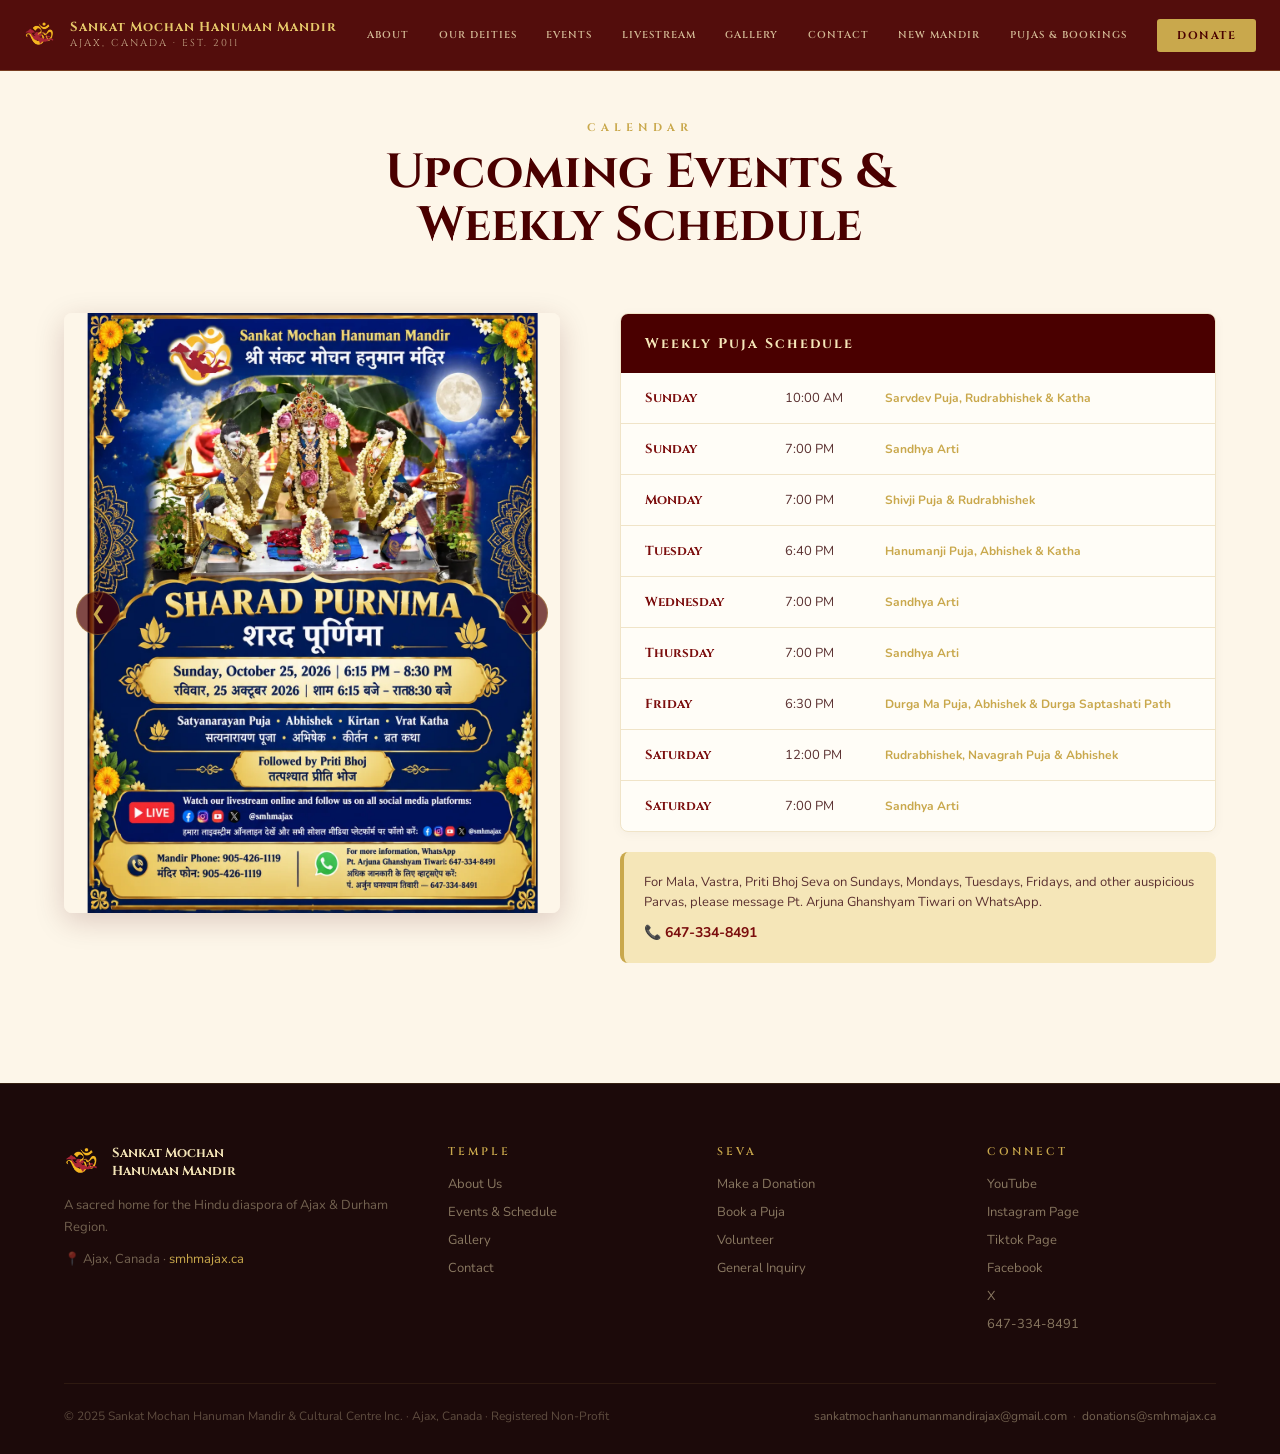
==== commit 48863289: "Rename september to events folder, update slider paths" ====
--- a/events.html
+++ b/events.html
@@ -69,14 +69,13 @@
   <button class="slider-arrow next" onclick="moveSlide(1)" aria-label="Next Poster">&#10095;</button>
 
   <div class="slider-track" id="sliderTrack">
-    <img src="assets/images/september/Ganeshvisarjan 2026.webp" alt="Ganeshvisarjan 2026">
-    
-    <img src="assets/images/september/Pitri Paksh.webp" alt="Pritri Paksh">
-    
-    <img src="assets/images/september/Diwali fundraiser.webp" alt="Diwali Fundraising">
-    
-    <img src="assets/images/september/Sharad Navratri 2026 .webp" alt="Navratri">
-  </div>
+    <img src="assets/images/events/Sharad Purnima 25oct2026.webp" alt="Sharad Purnima">
+    <img src="assets/images/events/Sundar Kand 23Oct2026.webp" alt="Sundar Kand">
+    <img src="assets/images/events/Durham Youth Services 2026.webp" alt="Durham Youth Drive">
+    <img src="assets/images/events/Pitri Paksh 26sep2026.webp" alt="Pitri Paksh">
+    <img src="assets/images/events/Diwali fundraiser 14Nov2026.webp" alt="Diwali Fundraising">
+    <img src="assets/images/events/Sharad Navratri 11oct2026.webp" alt="Navratri">
+</div>
 
 </div>
       </div>
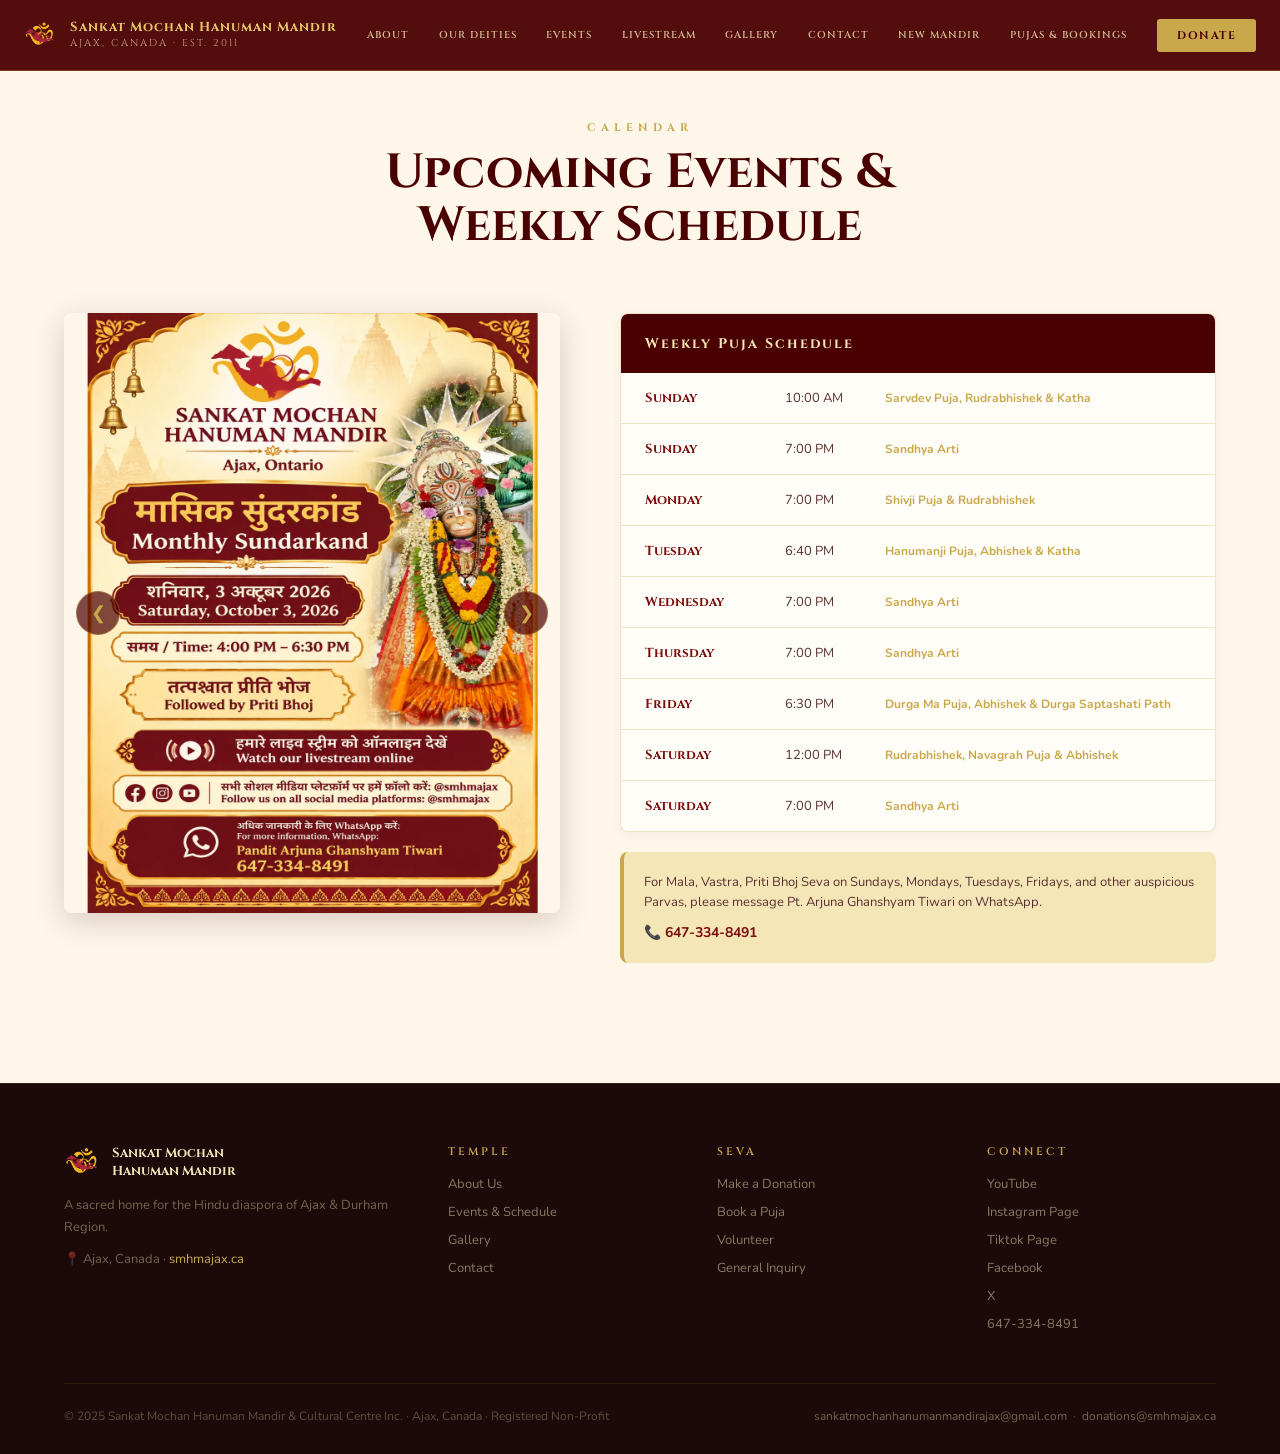
==== commit 79c2b1d4: "events poster sequence update" ====
--- a/events.html
+++ b/events.html
@@ -68,13 +68,13 @@
   <button class="slider-arrow prev" onclick="moveSlide(-1)" aria-label="Previous Poster">&#10094;</button>
   <button class="slider-arrow next" onclick="moveSlide(1)" aria-label="Next Poster">&#10095;</button>
 
-  <div class="slider-track" id="sliderTrack">
+<div class="slider-track" id="sliderTrack">
+    <img src="assets/images/events/Sundar Kand 23Oct2026.webp" alt="Sundar Kand">
+    <img src="assets/images/events/Pitri Paksh 26sep2026.webp" alt="Pitri Paksh">
+    <img src="assets/images/events/Sharad Navratri 11oct2026.webp" alt="Navratri">
     <img src="assets/images/events/Sharad Purnima 25oct2026.webp" alt="Sharad Purnima">
-    <img src="assets/images/events/Sundar Kand 23Oct2026.webp" alt="Sundar Kand">
+    <img src="assets/images/events/Diwali fundraiser 14Nov2026.webp" alt="Diwali Fundraising">
     <img src="assets/images/events/Durham Youth Services 2026.webp" alt="Durham Youth Drive">
-    <img src="assets/images/events/Pitri Paksh 26sep2026.webp" alt="Pitri Paksh">
-    <img src="assets/images/events/Diwali fundraiser 14Nov2026.webp" alt="Diwali Fundraising">
-    <img src="assets/images/events/Sharad Navratri 11oct2026.webp" alt="Navratri">
 </div>
 
 </div>
